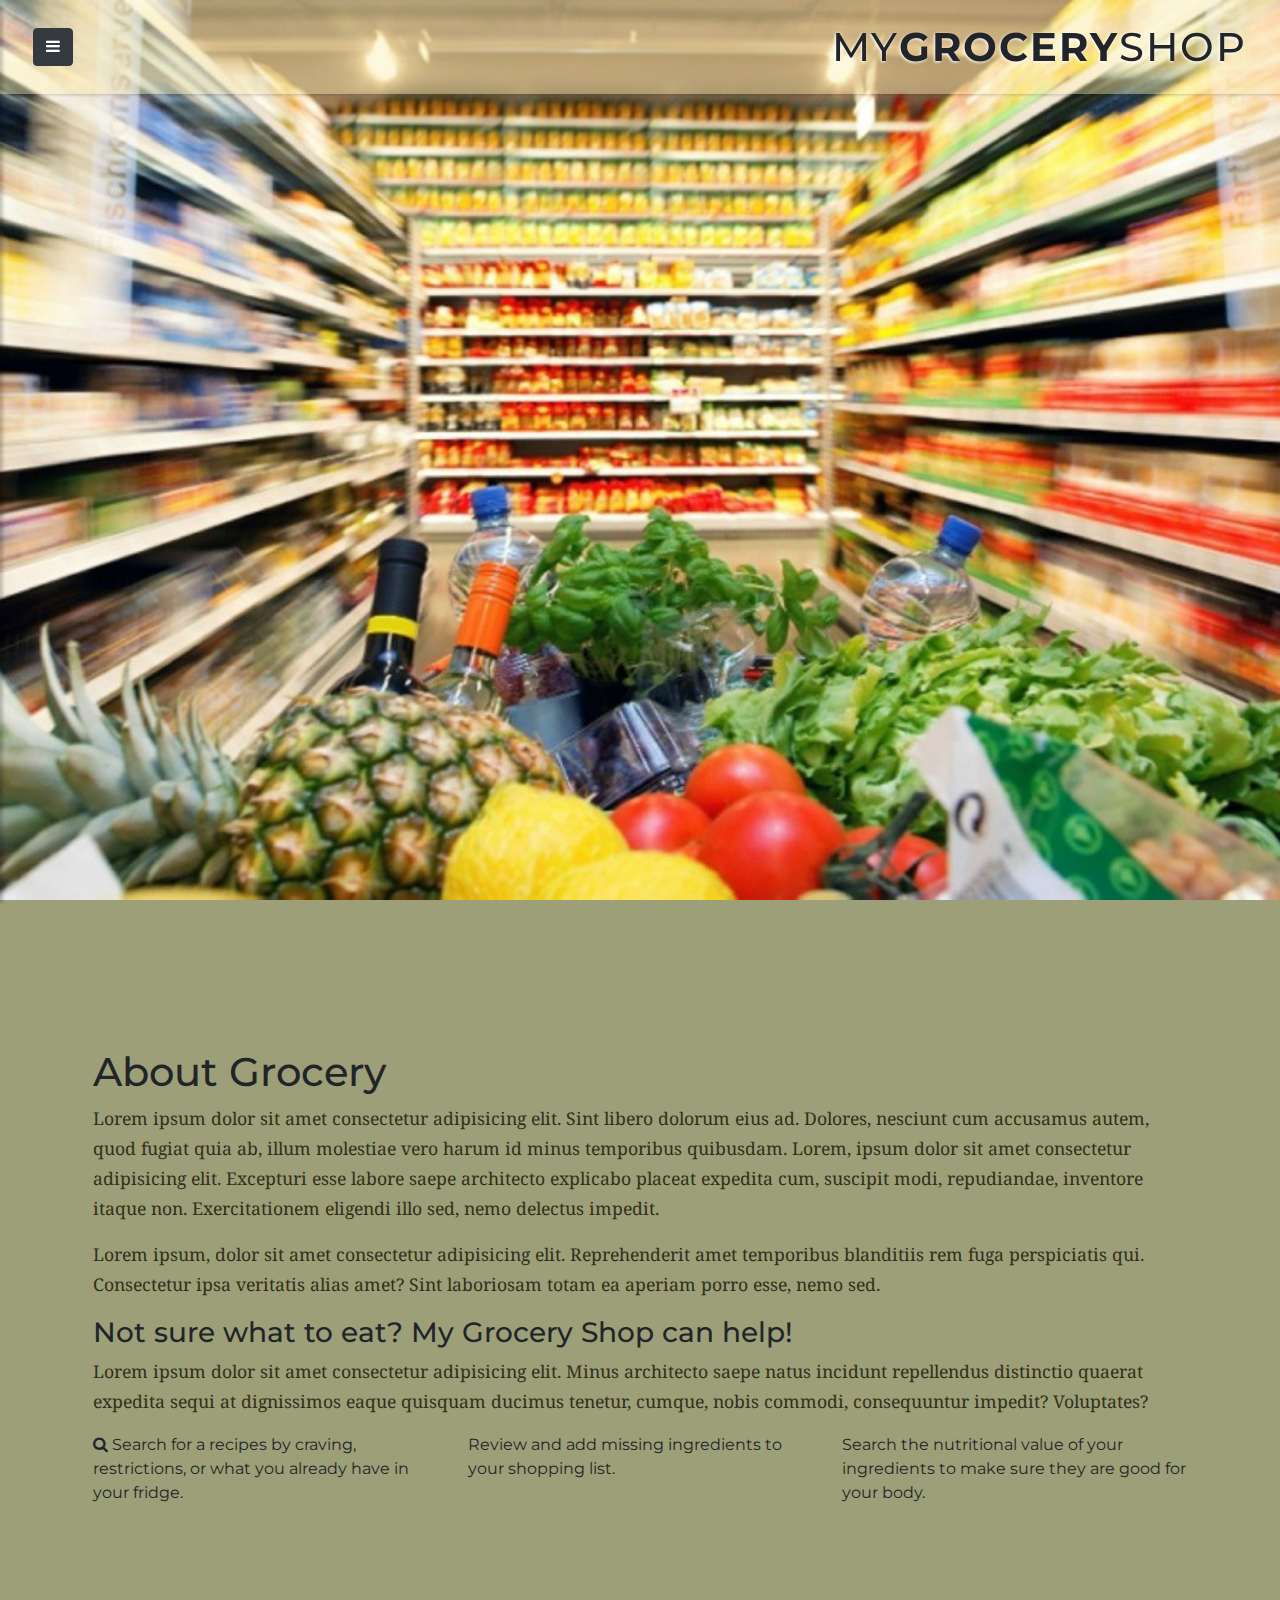
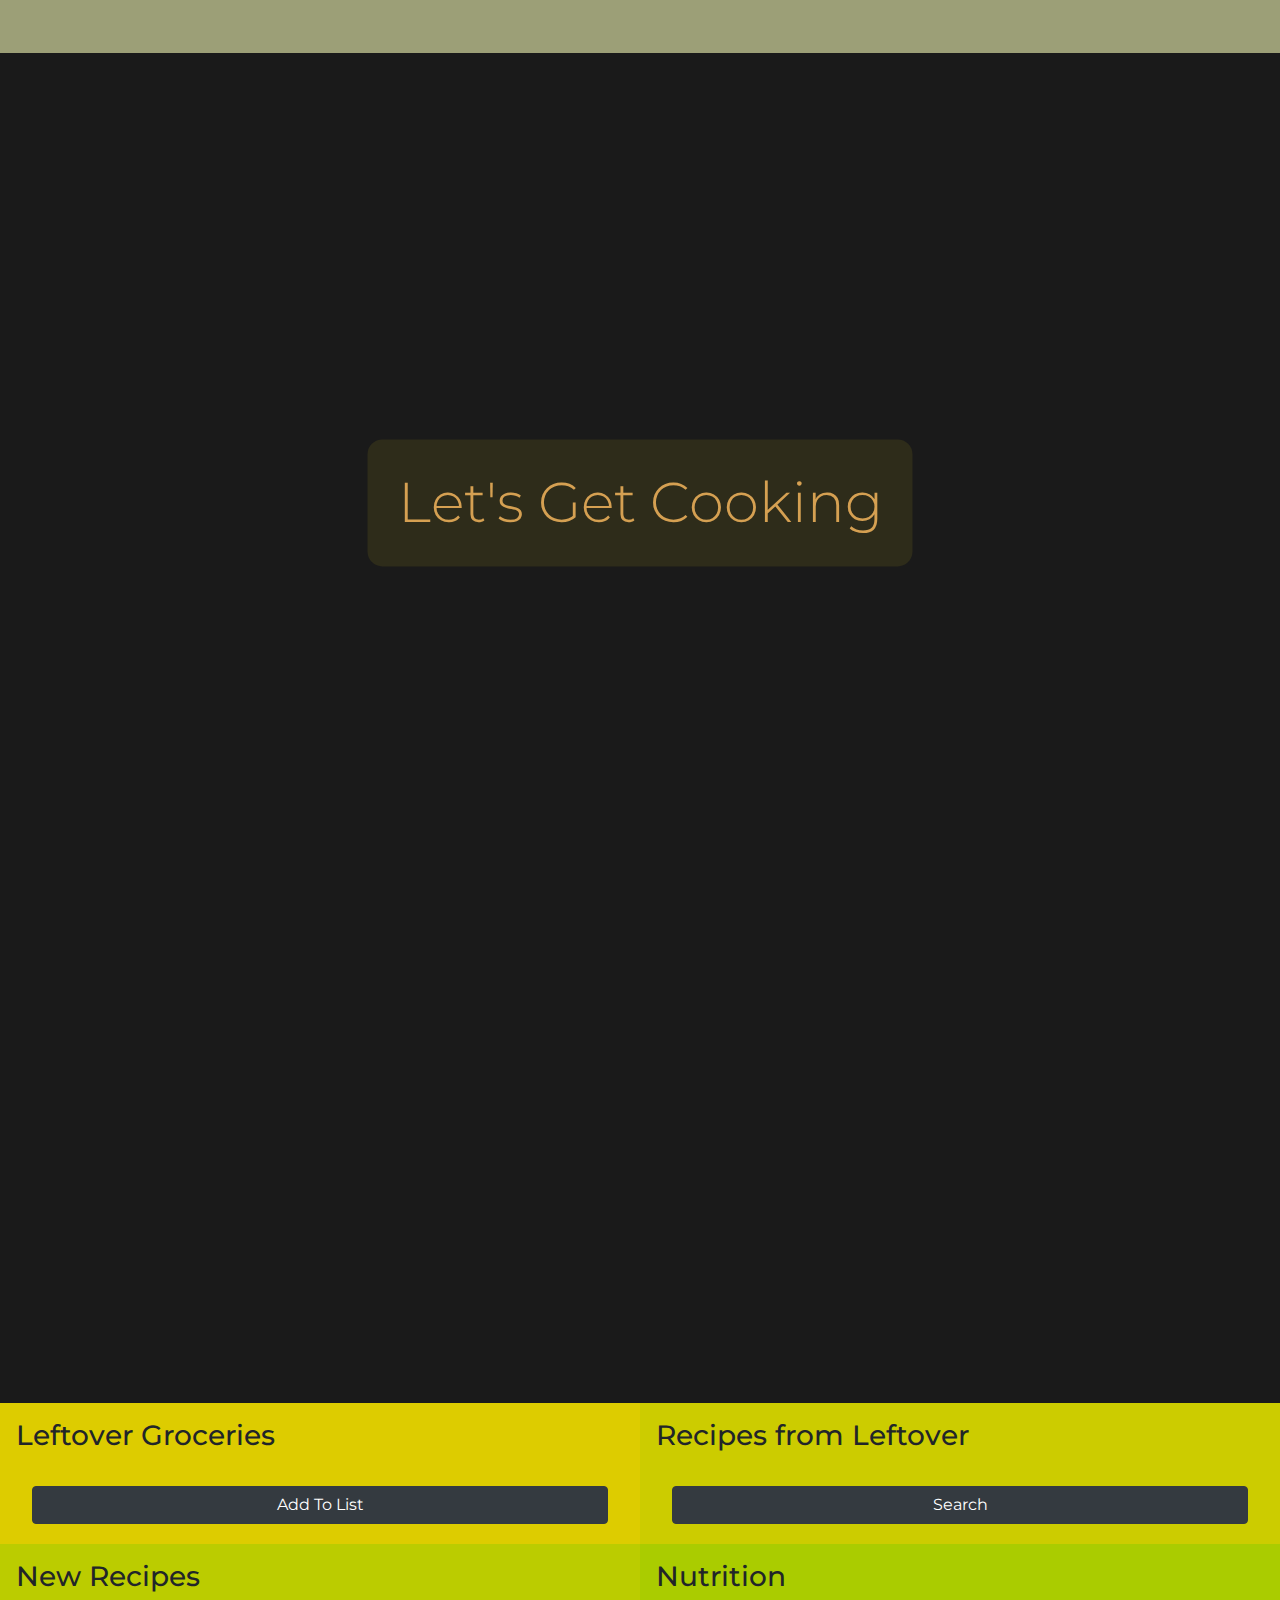
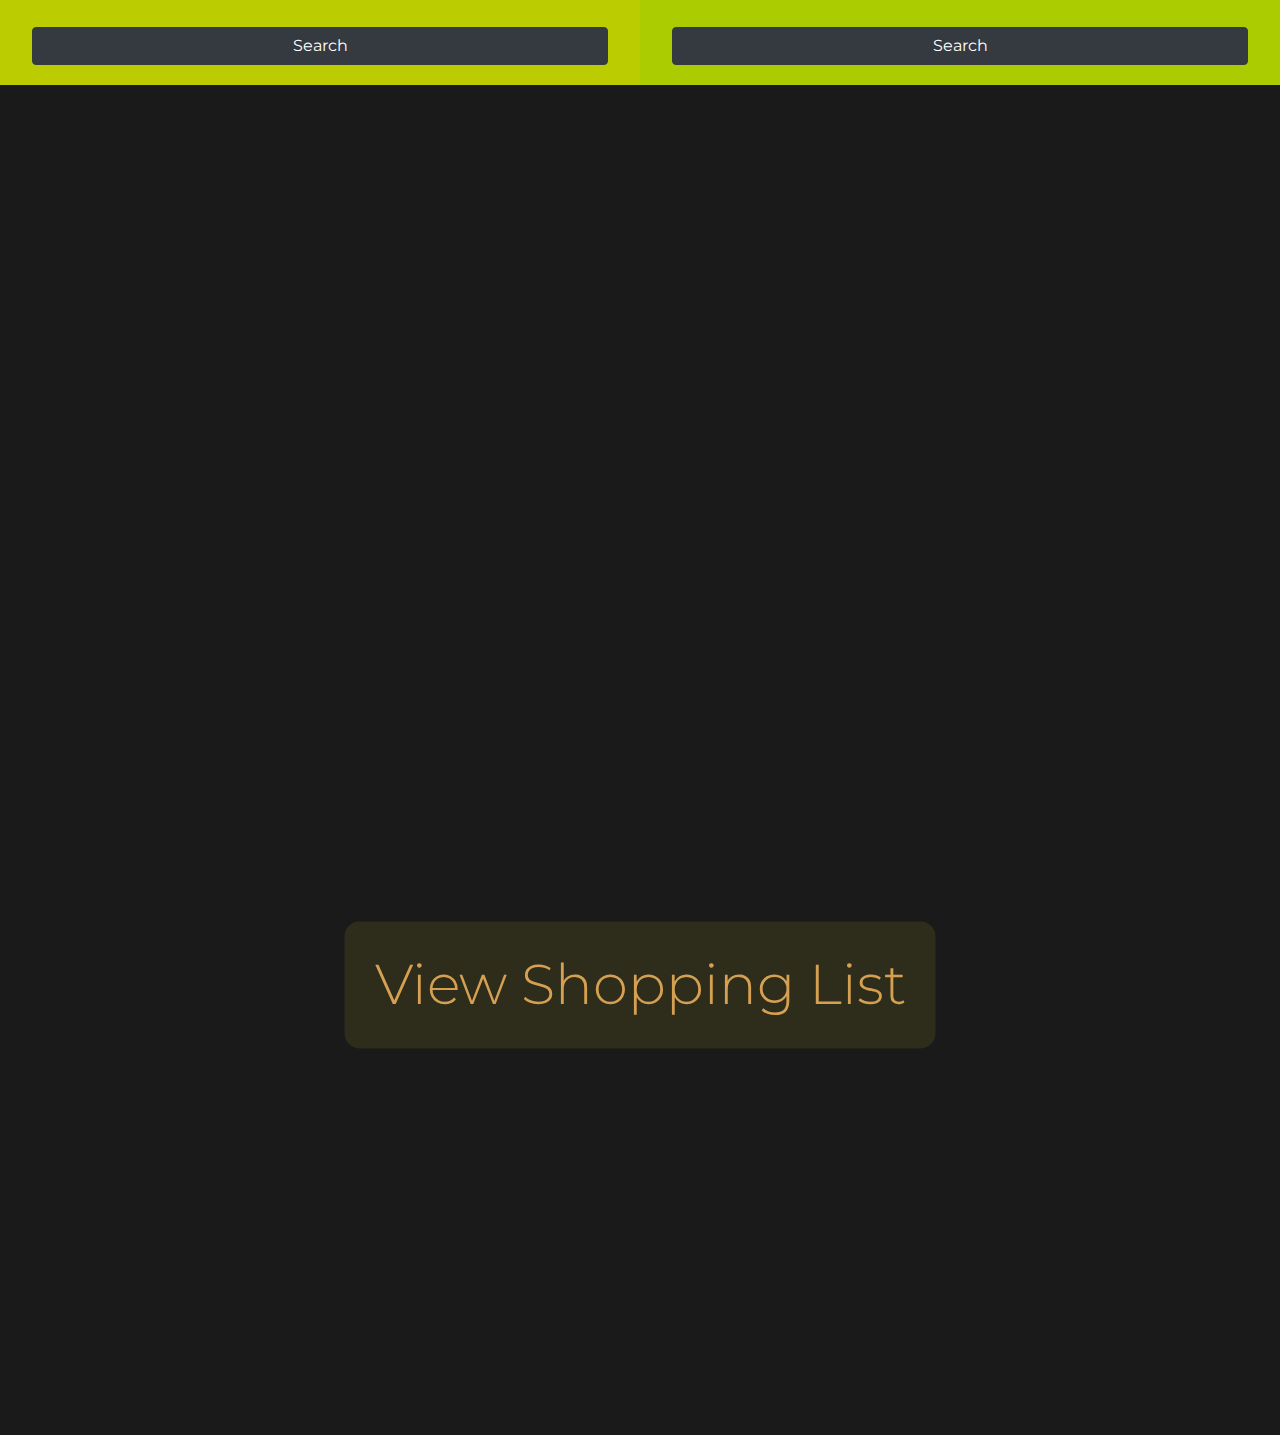
==== new/index.html @ cfe5ffe3 "removed old menu" ====
<!doctype html>
<html lang="en">

<head>
    <title>My Grocery Shop</title>
    <!-- Required meta tags -->
    <meta charset="utf-8">
    <meta name="viewport" content="width=device-width, initial-scale=1, shrink-to-fit=no">

    <!-- Bootstrap CSS -->
    <link rel="stylesheet" href="vendor/bootstrap/css/bootstrap.css">

    <!-- Font Awesome Bootstrap -->
    <link rel="stylesheet" href="vendor/fontAwesome/css/font-awesome.css">

    <!-- Custome CSS -->
    <link rel="stylesheet" href="assets/css/style.css">

</head>

<body>

    <!-- Sidebar Menu -->
    <nav id="sidebar">
        <div class="sidebar-header">
            <a href="index.html">
                <h3 class="text-uppercase" style="line-height: 1em;">
                    &#160;My<br><strong style="font-size: 1.5em; line-height: 1.0625em;">Grocery.</strong><br>&#160;Shop
                </h3>
            </a>
        </div>

        <button type="button" id="sidebarCollapse1" class="btn btn-outline-dark btn-block">
            <i class="fa fa-chevron-circle-left" aria-hidden="true"></i> &#160;CLOSE MENU
        </button>
        <!-- Menu JQuery -->
        <div class="jqMenu px-3"></div>
        <!-- Version -->
        <h6 class="version p-3"></h6>
    </nav>

    <!-- Main Container -->
    <div id="mainContainer">
        <!-- main page with parallax -->
        <div class="jarallax-01">
            <!-- Page Content  -->
            <div id="content">

                <nav id="navbar" class="navbar navbar-expand-lg">
                    <div class="container-fluid">
                        <button type="button" id="sidebarCollapse" class="btn btn-dark ml-2">
                            <i class="fa fa-bars" aria-hidden="true" id="hamburgerBtn"></i>
                        </button>
                        <!-- <button class="btn btn-dark d-inline-block d-lg-none ml-auto" type="button" data-toggle="collapse"
                            data-target="#navbarSupportedContent" aria-controls="navbarSupportedContent"
                            aria-expanded="false" aria-label="Toggle navigation">
                            <i class="fas fa-align-justify"></i>
                        </button> -->
                        <h1 id="headOne" class="pl-3 pt-2 pr-2" style="letter-spacing: 2px;">
                            <a href="index.html"
                                style="text-shadow: -1px 1px 3px white;">MY<strong>GROCERY</strong>SHOP</a>
                        </h1>
                        <!-- <div class="collapse navbar-collapse" id="navbarSupportedContent">
                            <ul class="nav navbar-nav ml-auto">
                                <li class="nav-item pr-2">
                                    <a class="nav-link btn btn-dark" href="#">Sign Up</a>
                                </li>
                                <li class="nav-item">
                                    <a class="nav-link btn btn-dark" href="#">Log In</a>
                                </li>
                            </ul>
                        </div> -->
                    </div>
                </nav>

                <!-- <div class="line"></div> -->

            </div>
        </div>

        <!-- about  -->
        <div class="container-fluid" id='about' style="padding: 100px 60px;">
            <div class="row p-5">
                <div class="jumbotron-fluid">
                    <h1>About Grocery</h1>
                    <p>Lorem ipsum dolor sit amet consectetur adipisicing elit. Sint libero dolorum eius ad. Dolores,
                        nesciunt cum accusamus autem, quod fugiat quia ab, illum molestiae vero harum id minus
                        temporibus
                        quibusdam. Lorem, ipsum dolor sit amet consectetur adipisicing elit. Excepturi esse labore saepe
                        architecto explicabo placeat expedita cum, suscipit modi, repudiandae, inventore itaque non.
                        Exercitationem eligendi illo sed, nemo delectus impedit.</p>
                    <p>Lorem ipsum, dolor sit amet consectetur adipisicing elit. Reprehenderit amet temporibus
                        blanditiis
                        rem fuga perspiciatis qui. Consectetur ipsa veritatis alias amet? Sint laboriosam totam ea
                        aperiam
                        porro esse, nemo sed.</p>
                    <h3>Not sure what to eat? My Grocery Shop can help!</h3>
                    <p>Lorem ipsum dolor sit amet consectetur adipisicing elit. Minus architecto saepe natus incidunt
                        repellendus distinctio quaerat expedita sequi at dignissimos eaque quisquam ducimus tenetur,
                        cumque,
                        nobis commodi, consequuntur impedit? Voluptates?</p>
                    <div class="row">
                        <div class="col-md-4"><i class="fa fa-search" aria-hidden="true"></i> Search for a recipes by
                            craving, restrictions, or what you already have in your fridge.</div>
                        <div class="col-md-4">Review and add missing ingredients to your shopping list.</div>
                        <div class="col-md-4">Search the nutritional value of your ingredients to make sure they are
                            good
                            for your body.</div>
                    </div>
                </div>
            </div>
        </div>

        <!-- Let's Get Cooking with parallax -->
        <div class="container-fluid jarallax-02">
            <div class="display-4 centerMiddle">Let's Get Cooking</div>
        </div>

        <!-- 4 columns with add, view, search and find -->
        <div class="container-fluid jarallax-04" id="recipeSearch">
            <div class="r1 row"></div>
        </div>

        <!-- view shopping list with parallax  -->
        <div class="container-fluid jarallax-03">
            <div class="display-4 centerMiddle">View Shopping List</div>
        </div>
    </div>

    <!-- modals  -->
    <!-- add-to-list-01  -->
    <div class="modal fade add-to-list-01" tabindex="-1" role="dialog" aria-hidden="true">
        <div class="modal-dialog modal-lg">
            <h5 class="display-4">Add To List</h5>
            <div class="modal-content p-4">
                ...
            </div>
        </div>
    </div>
    <!-- view-list-02  -->
    <div class="modal fade view-list-02" tabindex="-1" role="dialog" aria-hidden="true">
        <div class="modal-dialog modal-lg">
            <h5 class="display-4">Your Grocery Leftover</h5>
            <div class="modal-content p-4">
                ...
            </div>
        </div>
    </div>
    <!-- lefover-recipe-03  -->
    <div class="modal fade lefover-recipe-03" tabindex="-1" role="dialog" aria-hidden="true">
        <div class="modal-dialog modal-lg">
            <h5 class="display-4">Find Recipes from Leftover</h5>
            <div class="modal-content p-4">
                ...
            </div>
        </div>
    </div>
    <!-- new-recipe-04  -->
    <div class="modal fade new-recipe-04" tabindex="-1" role="dialog" aria-hidden="true">
        <div class="modal-dialog modal-lg">
            <!-- title  -->
            <h5 class="display-4">Find New Recipes</h5>
            <!-- content -->
            <div class="modal-content p-4">
                <div>
                    <br><span class="h5">To find the best result, please fill all inputs.</span>
                    <button type="button" class="close" data-dismiss="modal" aria-label="Close">
                        <span aria-hidden="true">&times;</span>
                    </button>
                </div>
                <div class="line"></div>
                <!-- form starts -->
                <form class="form-group">
                    <!-- MealType -->
                    <!-- <label for="Meal" class="h6title">Meal Type</label>
                    <div class="mealType row"></div>
                    <div class="line"></div> -->
                    <!-- 1 -->
                    <!-- Anything you have in mind to choose -->
                    <label for="choice" class="h6title">Anything You Have In Your Mind To Cook</label>
                    <input type="text" class="form-control" id="userIngredients" aria-describedby="areaHelp"
                        placeholder="For example tomato, cheese" style="background-color: #eeeeee;">
                    <small id="areaHelp" class="form-text text-muted">A comma-separated list of ingredients that
                        should/must be used in the recipes.</small>
                    <div class="line"></div>
                    <!-- 2 -->
                    <!-- DishType -->
                    <label for="Dish" class="h6title">Dish Type</label>
                    <div class="dishType"></div>
                    <div class="line"></div>
                    <!-- 3 -->
                    <!-- CuisionType -->
                    <label for="Cuision" class="h6title">Cuision Type</label>
                    <div class="cuisionType"></div>
                    <div class="line"></div>
                    <!-- 4 -->
                    <!-- Healthy Diet Options  -->
                    <label for="Diet" class="h6title">Healthy Diet Options</label>
                    <div class="dietType"></div>
                    <div class="line"></div>
                    <!-- 5 -->
                    <!-- Intolerances  -->
                    <label for="Health" class="h6title">Ingredient that the recipes must not contain</label>
                    <div class="specialRequest row"></div>
                    <!-- 6 -->
                    <label for="choiceNot"><strong>Any intolerance items that the recipes must not
                            contain</strong></label>
                    <input type="text" class="form-control" id="userExcludeIng" aria-describedby="areaHelp"
                        placeholder="For example Beef, Pork" style="background-color: #eeeeee;">
                    <small id="areaHelp" class="form-text text-muted"> A comma-separated list of ingredients or
                        ingredient types that the recipes must not contain.</small>
                    <div class="line"></div>
                    <!-- 7 -->
                    <!-- Time Range -->
                    <label for="rangeTime" class="h6title">Time to prepare and cook the recipe</label>
                    <input type="range" name="timeRange" id="timeRange" min="5" max="360" value="240" step="5"
                        class="slider">
                    <small class="form-text text-muted">You have selected <strong>no more than <span id="rangeDemo"
                                value="240">240</span> minutes</strong> to prepare and cook the recipe.</small>
                    <div class="line"></div>
                    <!-- Search Button -->
                    We love to find a test for your mood! &#160;&#160;
                    <button type="submit" class="btn btn-dark btn-block mt-2" id="newRecipeSearchBtn"
                        data-dismiss="modal">Search</button>
                </form>
            </div>
        </div>
    </div>
    <!-- nutrition-05  -->
    <div class="modal fade nutrition-05" tabindex="-1" role="dialog" aria-hidden="true">
        <div class="modal-dialog modal-lg">
            <h5 class="display-4">Nutition Check</h5>
            <div class="modal-content p-4">
                ...
            </div>
        </div>
    </div>

    <!-- Optional JavaScript -->
    <!-- jQuery first, then Popper.js, then Bootstrap JS -->
    <script src="vendor/jquery/jquery.js"></script>
    <script src="vendor/popper/js/popper.js"></script>
    <script src="vendor/bootstrap/js/bootstrap.js"></script>

    <!-- Custome JS -->
    <script src="assets/js/menu.js"></script>
    <script src="assets/js/form.js"></script>
    <script src="assets/js/style.js"></script>

    <!-- developer Script -->
    <script type="text/javascript">
        $(document).ready(function () {
            $('.version').text('3V' + '190442071411').addClass('text-muted font-weight-lighter text-monospace');
        });
    </script>
</body>

</html>
---- new/assets/css/style.css ----
/*
    DEMO STYLE
*/

/* @import "https://fonts.googleapis.com/css?family=Poppins:300,400,500,600,700"; */
@import url('https://fonts.googleapis.com/css?family=Montserrat:100,200i,400,600,900&display=swap');
@import url('https://fonts.googleapis.com/css?family=Noto+Serif:400,400i,700,700i&display=swap');

:root {
    /* Color */
    --primary-color: black;
    --secondary-color: #FDEDB1;
    --black: #1a1a1a;
    /* Fonts */
    --primary-font: 'Noto Serif', serif;
    --secondary-font: 'Montserrat', sans-serif;
}

body {
    font-family: var(--secondary-font);
    background: var(--black);
}

.jarallax-01 {
    background-image: url('../images/bgFull.jpeg');
    height: 100vh;
    background-attachment: fixed;
    background-position: center;
    background-repeat: no-repeat;
    background-size: cover;
}

.jarallax-02 {
    background-image: url('../images/winter-vegetarian-or-vegan-food-cooking-PCHAFK8.jpg');
    height: 100vh;
    background-attachment: fixed;
    background-position: center;
    background-repeat: no-repeat;
    background-size: cover;
}

.jarallax-03 {
    background-image: url('../images/close-up-of-fresh-eco-vegetables-in-coton-bags-on-KQ5824M.jpg');
    height: 100vh;
    background-attachment: fixed;
    background-position: center;
    background-repeat: no-repeat;
    background-size: cover;
}

.jarallax-04 {
    background-image: url('../images/thanksgiving-celebration-traditional-dinner-table-PZUQLYF.jpg');
    /* height: 400px; */
    padding-top: 50vh;
    padding-bottom: 50vh;
    background-attachment: fixed;
    background-position: center;
    background-repeat: no-repeat;
    background-size: cover;
}

p {
    font-family: var(--primary-font);
    font-size: 1.1em;
    font-weight: 400;
    line-height: 1.7em;
    color: #312F1A;
}

a,
a:hover,
a:focus {
    color: inherit;
    text-decoration: none;
    transition: all 0.3s;
}

#navbar {
    padding: 15px 10px;
    background: #FDEDB166;
    background-repeat: repeat;
    border: none;
    border-radius: 0;
    margin-bottom: 40px;
    box-shadow: 1px 1px 3px rgba(0, 0, 0, 0.2);
    position: fixed;
    width: 100vw;
    z-index: 998;
}

.background-image-1 {
    background-image: url('../images/food.png');
    background-repeat: repeat;
}

.navbar-btn {
    box-shadow: none;
    outline: none !important;
    border: none;
}

.line {
    width: 100%;
    height: 1px;
    border-bottom: 1px dashed #BC5A33;
    margin: 20px 0;
}

/* ---------------------------------------------------
    SIDEBAR STYLE
----------------------------------------------------- */

/* .wrapper {
    display: inline-flex;
    width: 100vw;
    align-items: stretch;
} */

#sidebar {
    width: 300px;
    position: fixed;
    top: 0;
    left: -300px;
    height: 100vh;
    z-index: 999;
    background: #BDC18E;
    color: #312F1A;
    transition: all 0.3s;
    overflow: auto;
    /* overflow-y: scroll; */
    box-shadow: 3px 3px 3px rgba(0, 0, 0, 0.2);
}

#sidebar.active {
    left: 0;
}

#headOne {
    display: block;
    visibility: visible;
}

#headOne.activeOne {
    display: block;
    visibility: hidden;
}

#sidebar .sidebar-header {
    padding: 20px;
    background: #928246;
}

#sidebar ul.components {
    padding-bottom: 20px;
    border-bottom: 1px solid #928246;
}

#sidebar ul p {
    color: #fff;
    padding: 10px;
    margin: 10px 0;
}

#sidebar ul li a {
    padding: 10px;
    font-size: 1.1em;
    display: block;
}

#sidebar ul li a:hover {
    color: #BC5A33;
    background: #D7D01D;
    box-shadow: .25rem .25rem .5rem .05rem #312F1A66;
    font-size: 1.25em;
    -webkit-transition: font-size 1000ms linear;
    -moz-transition: font-size 1000ms linear;
    -o-transition: font-size 1000ms linear;
    -ms-transition: font-size 1000ms linear;
    transition: font-size 1000ms linear;
    -webkit-transition: background-color 500ms ease-out;
    -moz-transition: background-color 500ms ease-out;
    -o-transition: background-color 500ms ease-out;
    -ms-transition: background-color 500ms ease-out;
    transition: background-color 500ms ease-out;
    -webkit-transition: box-shadow 250ms ease-out;
    -moz-transition: box-shadow 250ms ease-out;
    -o-transition: box-shadow 250ms ease-out;
    -ms-transition: box-shadow 250ms ease-out;
    transition: box-shadow 250ms ease-out;
}

#sidebar ul li.active>a,
a[aria-expanded="true"] {
    color: #FDEDB1;
    background: #928246;
}

a[data-toggle="collapse"] {
    position: relative;
}

.dropdown-toggle::after {
    display: block;
    position: absolute;
    top: 50%;
    right: 20px;
    transform: translateY(-50%);
}

ul ul a {
    font-size: 0.9em !important;
    padding-left: 30px !important;
    background: #928246;
}

ul.CTAs {
    padding: 20px;
}

ul.CTAs a {
    text-align: center;
    font-size: 0.9em !important;
    display: block;
    border-radius: 5px;
    margin-bottom: 5px;
}

a.download {
    background: #fff;
    color: #312F1A;
}

a.article,
a.article:hover {
    background: #312F1A !important;
    color: #fff !important;
}

.boxMenuAF {
    background: #D7D01D;
    color: #312F1A;
    width: 25px;
    height: 25px;
    text-align: center;
    box-sizing: border-box;
    display: inline-block;
    margin-right: 10px;
}

/* ---------------------------------------------------
    CONTENT STYLE
----------------------------------------------------- */

#content {
    width: 100%;
    min-height: 100vh;
    transition: all 0.3s;
}

/* ---------------------------------------------------
    MEDIAQUERIES
----------------------------------------------------- */

@media (max-width: 768px) {
    #sidebar {
        left: -300px;
    }

    #sidebar.active {
        left: 0;
    }

    #sidebarCollapse span {
        display: none;
    }
}

#sidebarCollapse1 {
    border: none;
    border-radius: 0;
    text-align: left;
}

.centerMiddle {
    position: relative;
    float: left;
    top: 50%;
    left: 50%;
    transform: translate(-50%, -50%);
}

.display-4 {
    background: #312F1AE0;
    color: #D5A052;
    padding: 30px;
    border-radius: 15px;
}

.h6title {
    background: #BDC18E;
    color: #312F1A;
    padding: 10px 20px;
    margin-bottom: 10px;
    width: 100%;
    letter-spacing: 1px;
}

.btnFooter {
    position: absolute;
    bottom: 20px;
    width: 90%;
    left: 5%;
    right: 5%;
}


.slider {
    -webkit-appearance: none;
    width: 100%;
    height: 25px;
    background: #BDC18E;
    outline: none;
    opacity: 0.7;
    -webkit-transition: .2s;
    transition: opacity .2s;
}

.slider:hover {
    opacity: 1;
}

.slider::-webkit-slider-thumb {
    -webkit-appearance: none;
    appearance: none;
    width: 45px;
    height: 25px;
    background: #312F1A;
    cursor: pointer;
}

.slider::-moz-range-thumb {
    width: 45px;
    height: 25px;
    background: #312F1A;
    cursor: pointer;
}

body {
    background-image: url('../images/2.jpg');
    height: 100vh;
    background-attachment: fixed;
    background-position: center;
    background-repeat: no-repeat;
    background-size: cover;
}

#about {
    background-color: #BDC18Ecc;
}
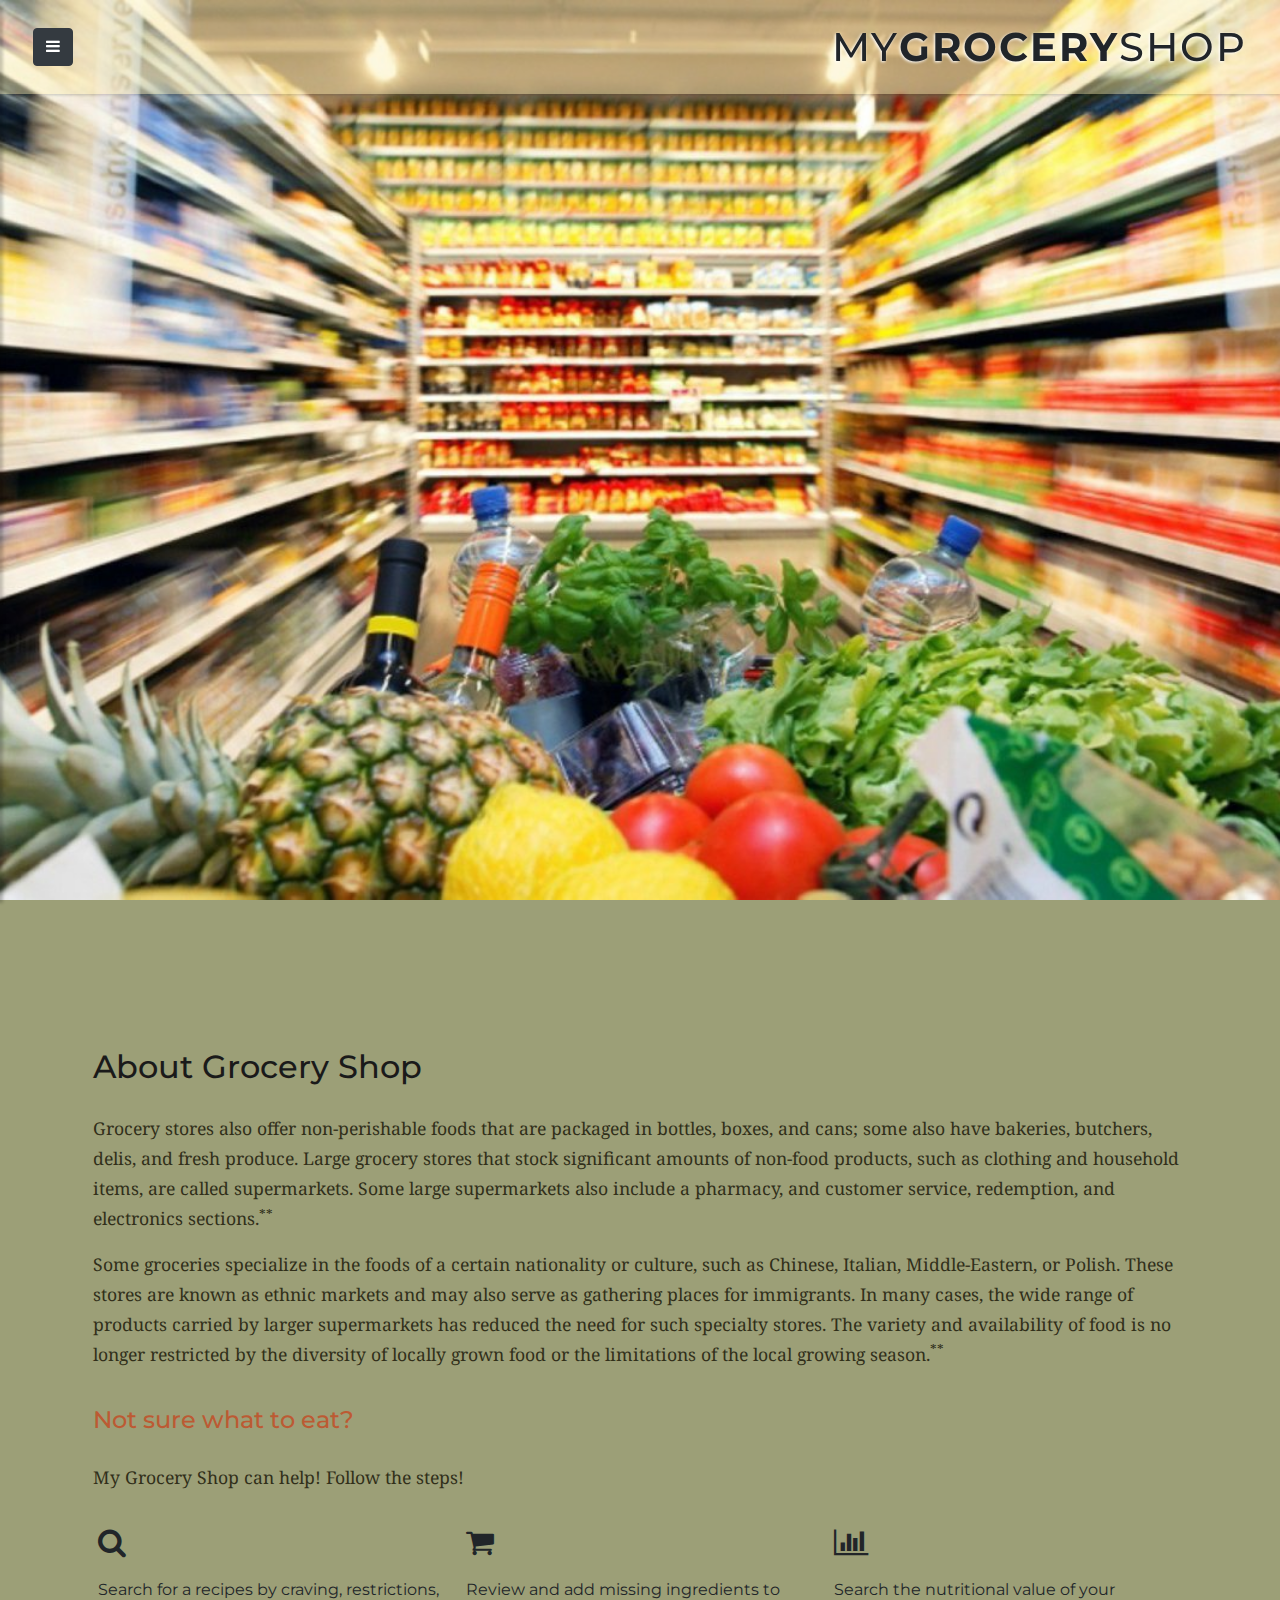
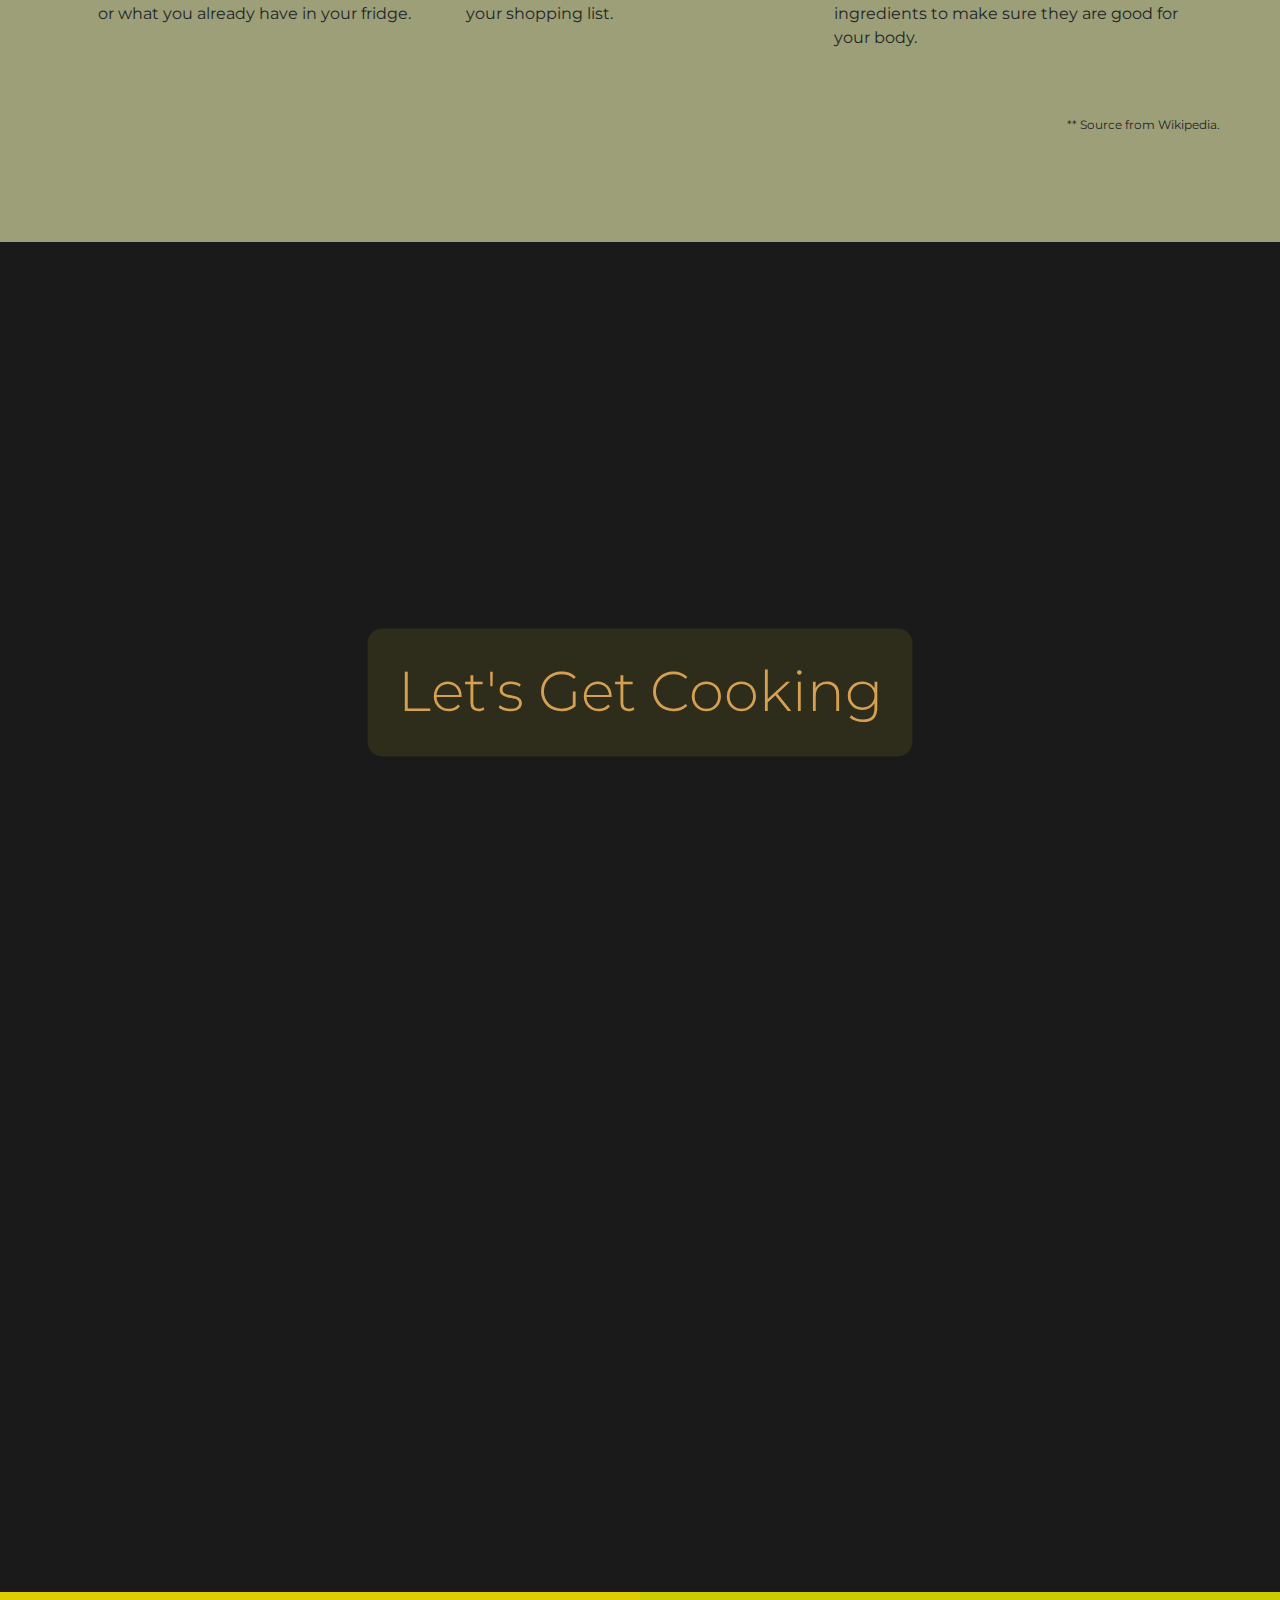
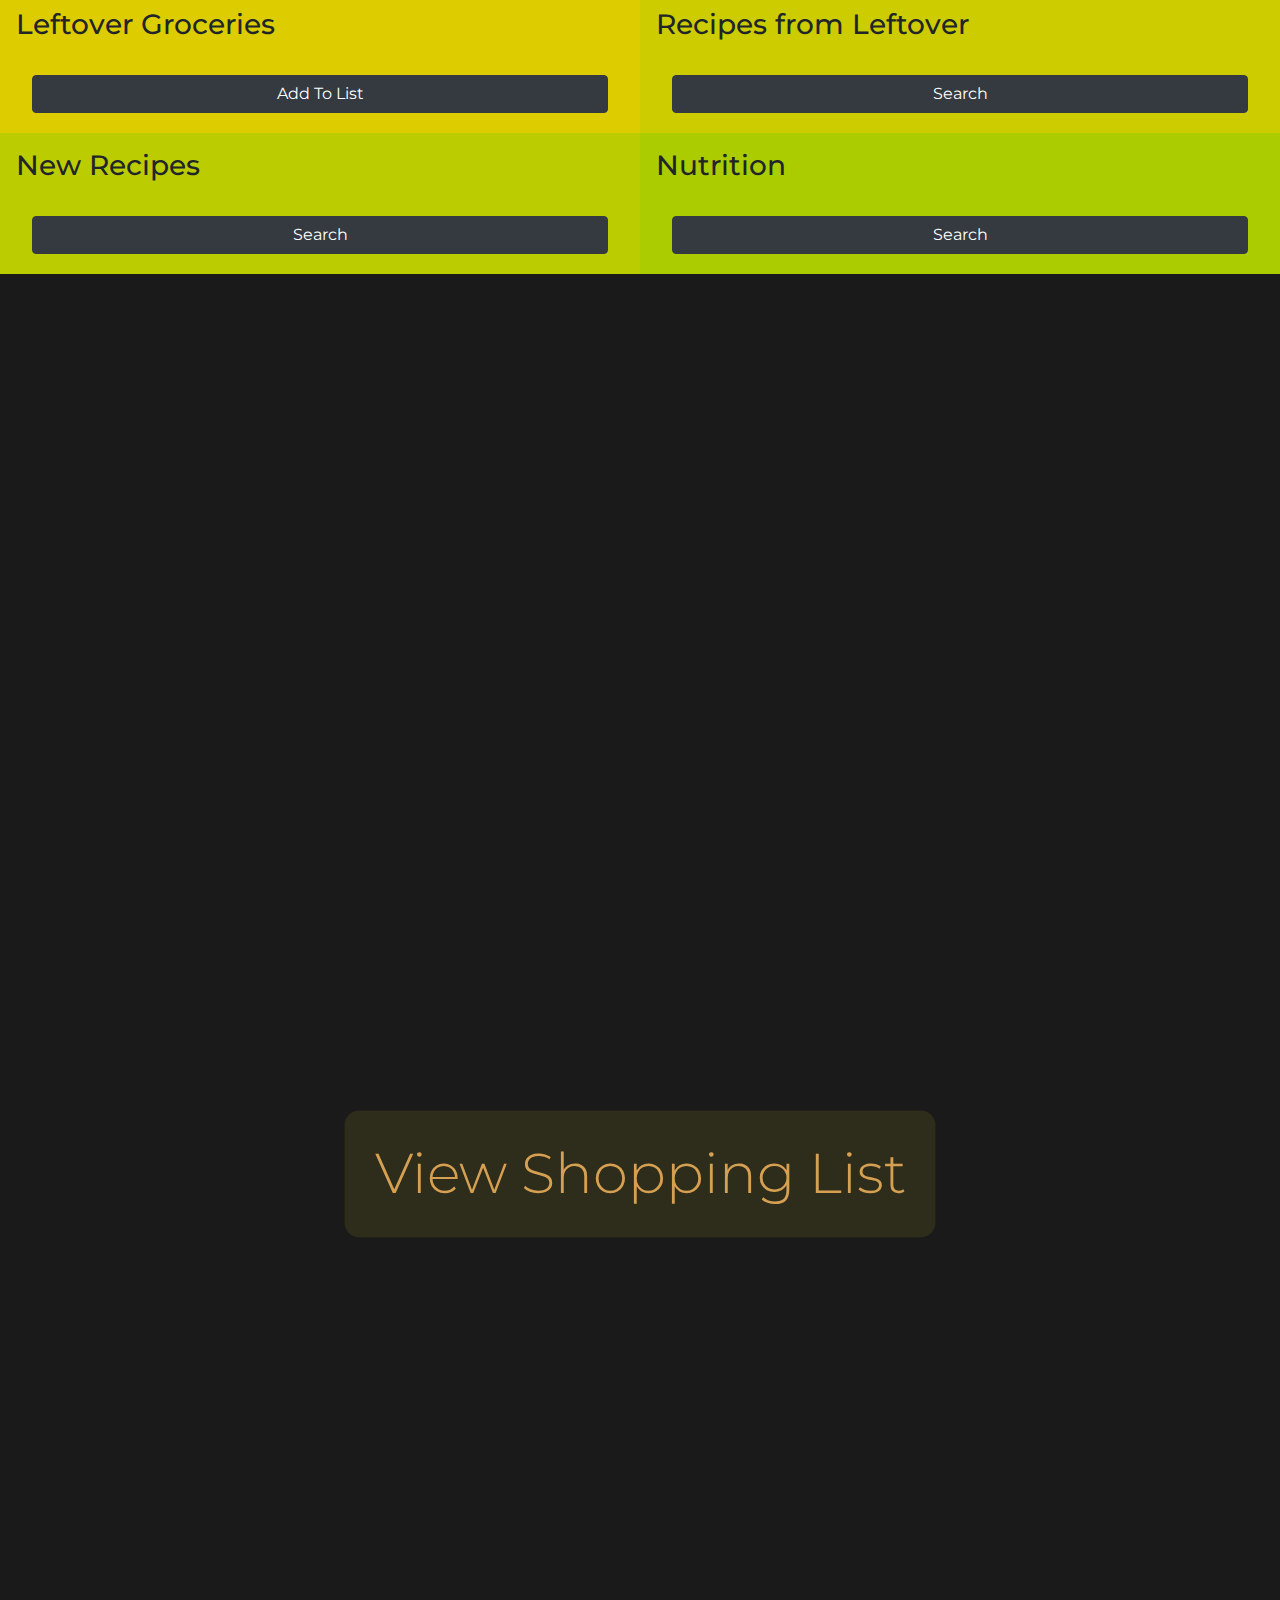
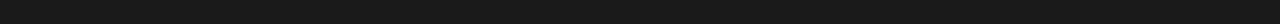
==== commit 67ce6a14: "add css" ====
--- a/new/index.html
+++ b/new/index.html
@@ -7,6 +7,9 @@
     <meta charset="utf-8">
     <meta name="viewport" content="width=device-width, initial-scale=1, shrink-to-fit=no">
 
+    <!-- Reset CSS -->
+    <link rel="stylesheet" href="assets/css/reset.css">
+
     <!-- Bootstrap CSS -->
     <link rel="stylesheet" href="vendor/bootstrap/css/bootstrap.css">
 
@@ -15,6 +18,7 @@
 
     <!-- Custome CSS -->
     <link rel="stylesheet" href="assets/css/style.css">
+    <link rel="stylesheet" href="assets/css/responsive.css">
 
 </head>
 
@@ -22,6 +26,7 @@
 
     <!-- Sidebar Menu -->
     <nav id="sidebar">
+        <!-- Logo Text -->
         <div class="sidebar-header">
             <a href="index.html">
                 <h3 class="text-uppercase" style="line-height: 1em;">
@@ -30,11 +35,14 @@
             </a>
         </div>
 
+        <!-- Close Menu -->
         <button type="button" id="sidebarCollapse1" class="btn btn-outline-dark btn-block">
             <i class="fa fa-chevron-circle-left" aria-hidden="true"></i> &#160;CLOSE MENU
         </button>
+
         <!-- Menu JQuery -->
-        <div class="jqMenu px-3"></div>
+        <div id="jqMenu" class="jqMenu px-3"></div>
+
         <!-- Version -->
         <h6 class="version p-3"></h6>
     </nav>
@@ -45,36 +53,20 @@
         <div class="jarallax-01">
             <!-- Page Content  -->
             <div id="content">
-
+                <!-- Top navbar -->
                 <nav id="navbar" class="navbar navbar-expand-lg">
                     <div class="container-fluid">
                         <button type="button" id="sidebarCollapse" class="btn btn-dark ml-2">
                             <i class="fa fa-bars" aria-hidden="true" id="hamburgerBtn"></i>
                         </button>
-                        <!-- <button class="btn btn-dark d-inline-block d-lg-none ml-auto" type="button" data-toggle="collapse"
-                            data-target="#navbarSupportedContent" aria-controls="navbarSupportedContent"
-                            aria-expanded="false" aria-label="Toggle navigation">
-                            <i class="fas fa-align-justify"></i>
-                        </button> -->
+                        <!-- heading H1 -->
                         <h1 id="headOne" class="pl-3 pt-2 pr-2" style="letter-spacing: 2px;">
-                            <a href="index.html"
-                                style="text-shadow: -1px 1px 3px white;">MY<strong>GROCERY</strong>SHOP</a>
+                            <a href="index.html" style="text-shadow: -1px 1px 3px white;">
+                                MY<strong>GROCERY</strong>SHOP
+                            </a>
                         </h1>
-                        <!-- <div class="collapse navbar-collapse" id="navbarSupportedContent">
-                            <ul class="nav navbar-nav ml-auto">
-                                <li class="nav-item pr-2">
-                                    <a class="nav-link btn btn-dark" href="#">Sign Up</a>
-                                </li>
-                                <li class="nav-item">
-                                    <a class="nav-link btn btn-dark" href="#">Log In</a>
-                                </li>
-                            </ul>
-                        </div> -->
                     </div>
                 </nav>
-
-                <!-- <div class="line"></div> -->
-
             </div>
         </div>
 
@@ -82,33 +74,29 @@
         <div class="container-fluid" id='about' style="padding: 100px 60px;">
             <div class="row p-5">
                 <div class="jumbotron-fluid">
-                    <h1>About Grocery</h1>
-                    <p>Lorem ipsum dolor sit amet consectetur adipisicing elit. Sint libero dolorum eius ad. Dolores,
-                        nesciunt cum accusamus autem, quod fugiat quia ab, illum molestiae vero harum id minus
-                        temporibus
-                        quibusdam. Lorem, ipsum dolor sit amet consectetur adipisicing elit. Excepturi esse labore saepe
-                        architecto explicabo placeat expedita cum, suscipit modi, repudiandae, inventore itaque non.
-                        Exercitationem eligendi illo sed, nemo delectus impedit.</p>
-                    <p>Lorem ipsum, dolor sit amet consectetur adipisicing elit. Reprehenderit amet temporibus
-                        blanditiis
-                        rem fuga perspiciatis qui. Consectetur ipsa veritatis alias amet? Sint laboriosam totam ea
-                        aperiam
-                        porro esse, nemo sed.</p>
-                    <h3>Not sure what to eat? My Grocery Shop can help!</h3>
-                    <p>Lorem ipsum dolor sit amet consectetur adipisicing elit. Minus architecto saepe natus incidunt
-                        repellendus distinctio quaerat expedita sequi at dignissimos eaque quisquam ducimus tenetur,
-                        cumque,
-                        nobis commodi, consequuntur impedit? Voluptates?</p>
-                    <div class="row">
-                        <div class="col-md-4"><i class="fa fa-search" aria-hidden="true"></i> Search for a recipes by
-                            craving, restrictions, or what you already have in your fridge.</div>
-                        <div class="col-md-4">Review and add missing ingredients to your shopping list.</div>
-                        <div class="col-md-4">Search the nutritional value of your ingredients to make sure they are
-                            good
-                            for your body.</div>
+                    <h2>About Grocery Shop</h2>
+                    <p>Grocery stores also offer non-perishable foods that are packaged in bottles, boxes, and cans; some also have bakeries, butchers, delis, and fresh produce. Large grocery stores that stock significant amounts of non-food products, such as clothing and household items, are called supermarkets. Some large supermarkets also include a pharmacy, and customer service, redemption, and electronics sections.<sup>**</sup></p>
+                    <p>Some groceries specialize in the foods of a certain nationality or culture, such as Chinese, Italian, Middle-Eastern, or Polish. These stores are known as ethnic markets and may also serve as gathering places for immigrants. In many cases, the wide range of products carried by larger supermarkets has reduced the need for such specialty stores. The variety and availability of food is no longer restricted by the diversity of locally grown food or the limitations of the local growing season.<sup>**</sup></p>
+                    <h4>Not sure what to eat?</h4>
+                    <p>My Grocery Shop can help! Follow the steps!</p>
+                    <div class="row" id="howItWorks">
+                        <div class="aboutIcon">
+                            <i class="fa fa-search" aria-hidden="true"></i>
+                        </div>
+                        <div>Search for a recipes by craving, restrictions, or what you already have in your fridge.</div>
+                        <div class="aboutIcon">
+                            <i class="fa fa-shopping-cart" area-hidden="true"></i>
+                        </div>
+                        <div>Review and add missing ingredients to your shopping list.</div>
+                        <div class="aboutIcon">
+                            <i class="fa fa-bar-chart" area-hidden="true"></i>
+                        </div>
+                        <div>Search the nutritional value of your ingredients to make sure they are good for your body.</div>
                     </div>
                 </div>
             </div>
+            <div id="supInfo" style="text-align: right;"><sup>** Source from Wikipedia.</sup> </div>
+            
         </div>
 
         <!-- Let's Get Cooking with parallax -->
--- a/new/assets/css/style.css
+++ b/new/assets/css/style.css
@@ -10,6 +10,8 @@
     /* Color */
     --primary-color: black;
     --secondary-color: #FDEDB1;
+    --orange: #BC5A33;
+    --yellow: #D7D01D;
     --black: #1a1a1a;
     /* Fonts */
     --primary-font: 'Noto Serif', serif;
@@ -20,6 +22,10 @@
     font-family: var(--secondary-font);
     background: var(--black);
 }
+
+/* 
+    Parallax
+*/
 
 .jarallax-01 {
     background-image: url('../images/bgFull.jpeg');
@@ -59,6 +65,10 @@
     background-size: cover;
 }
 
+/* 
+    Type
+*/
+
 p {
     font-family: var(--primary-font);
     font-size: 1.1em;
@@ -66,6 +76,10 @@
     line-height: 1.7em;
     color: #312F1A;
 }
+
+/* 
+    Links
+*/
 
 a,
 a:hover,
@@ -74,6 +88,10 @@
     text-decoration: none;
     transition: all 0.3s;
 }
+
+/* ---------------------------------------------------
+    NAVBAR STYLE
+----------------------------------------------------- */
 
 #navbar {
     padding: 15px 10px;
@@ -257,24 +275,6 @@
     transition: all 0.3s;
 }
 
-/* ---------------------------------------------------
-    MEDIAQUERIES
------------------------------------------------------ */
-
-@media (max-width: 768px) {
-    #sidebar {
-        left: -300px;
-    }
-
-    #sidebar.active {
-        left: 0;
-    }
-
-    #sidebarCollapse span {
-        display: none;
-    }
-}
-
 #sidebarCollapse1 {
     border: none;
     border-radius: 0;
@@ -345,6 +345,10 @@
     cursor: pointer;
 }
 
+/* ---------------------------------------------------
+    HERO IMAGE
+----------------------------------------------------- */
+
 body {
     background-image: url('../images/2.jpg');
     height: 100vh;
@@ -354,6 +358,33 @@
     background-size: cover;
 }
 
+/* ---------------------------------------------------
+    ABOUT
+----------------------------------------------------- */
+
 #about {
     background-color: #BDC18Ecc;
+}
+
+#about h2 {
+    padding-bottom: 20px;
+    color: var(--black);
+}
+
+#about h4 {
+    padding: 20px 0px;
+    color: var(--orange);
+}
+
+#howItWorks {
+    padding: 20px;
+    display: grid;
+    grid-template-columns: 1fr 1fr 1fr;
+    column-gap: 20px;
+    grid-template-rows: 50px 1fr;
+    grid-auto-flow: column;
+}
+
+#howItWorks i {
+    font-size: 30px;
 }--- a/new/assets/css/responsive.css
+++ b/new/assets/css/responsive.css
@@ -0,0 +1,80 @@
+
+
+@media (max-width: 768px) {
+}
+
+/**
+* ------------------------------------------
+*  Responsive Grid Media Queries - 1280, 1024, 768, 480
+*   1280-1024   - desktop (default grid)
+*   1024-768    - tablet landscape
+*   768-480     - tablet 
+*   480-less    - phone landscape & smaller
+* --------------------------------------------
+*/
+
+@media all and (min-width: 1024px) and (max-width: 1280px) { }
+
+ @media all and (min-width: 768px) and (max-width: 1024px) { }
+ 
+ @media all and (min-width: 480px) and (max-width: 768px) { 
+    #sidebar {
+        left: -300px;
+    }
+    
+    #sidebar.active {
+        left: 0;
+    }
+    
+    #sidebarCollapse span {
+        display: none;
+    }
+
+    #howItWorks {
+        padding: 20px;
+        display: grid;
+        grid-template-columns: 50px 1fr;
+        column-gap: 20px;
+        grid-template-rows: repeat(3, 1fr);
+        grid-auto-flow: row;
+        row-gap: 20px;
+    }
+ }
+ 
+ @media all and (max-width: 480px) { }
+ 
+ 
+ /* Portrait */
+ @media screen and (orientation:portrait) { /* Portrait styles here */ }
+ /* Landscape */
+ @media screen and (orientation:landscape) { /* Landscape styles here */ }
+ 
+ 
+ /* CSS for iPhone, iPad, and Retina Displays */
+ 
+ /* Non-Retina */
+ @media screen and (-webkit-max-device-pixel-ratio: 1) {
+ }
+ 
+ /* Retina */
+ @media only screen and (-webkit-min-device-pixel-ratio: 1.5),
+ only screen and (-o-min-device-pixel-ratio: 3/2),
+ only screen and (min--moz-device-pixel-ratio: 1.5),
+ only screen and (min-device-pixel-ratio: 1.5) {
+ }
+ 
+ /* iPhone Portrait */
+ @media screen and (max-device-width: 480px) and (orientation:portrait) {
+ } 
+ 
+ /* iPhone Landscape */
+ @media screen and (max-device-width: 480px) and (orientation:landscape) {
+ }
+ 
+ /* iPad Portrait */
+ @media screen and (min-device-width: 481px) and (orientation:portrait) {
+ }
+ 
+ /* iPad Landscape */
+ @media screen and (min-device-width: 481px) and (orientation:landscape) {
+ }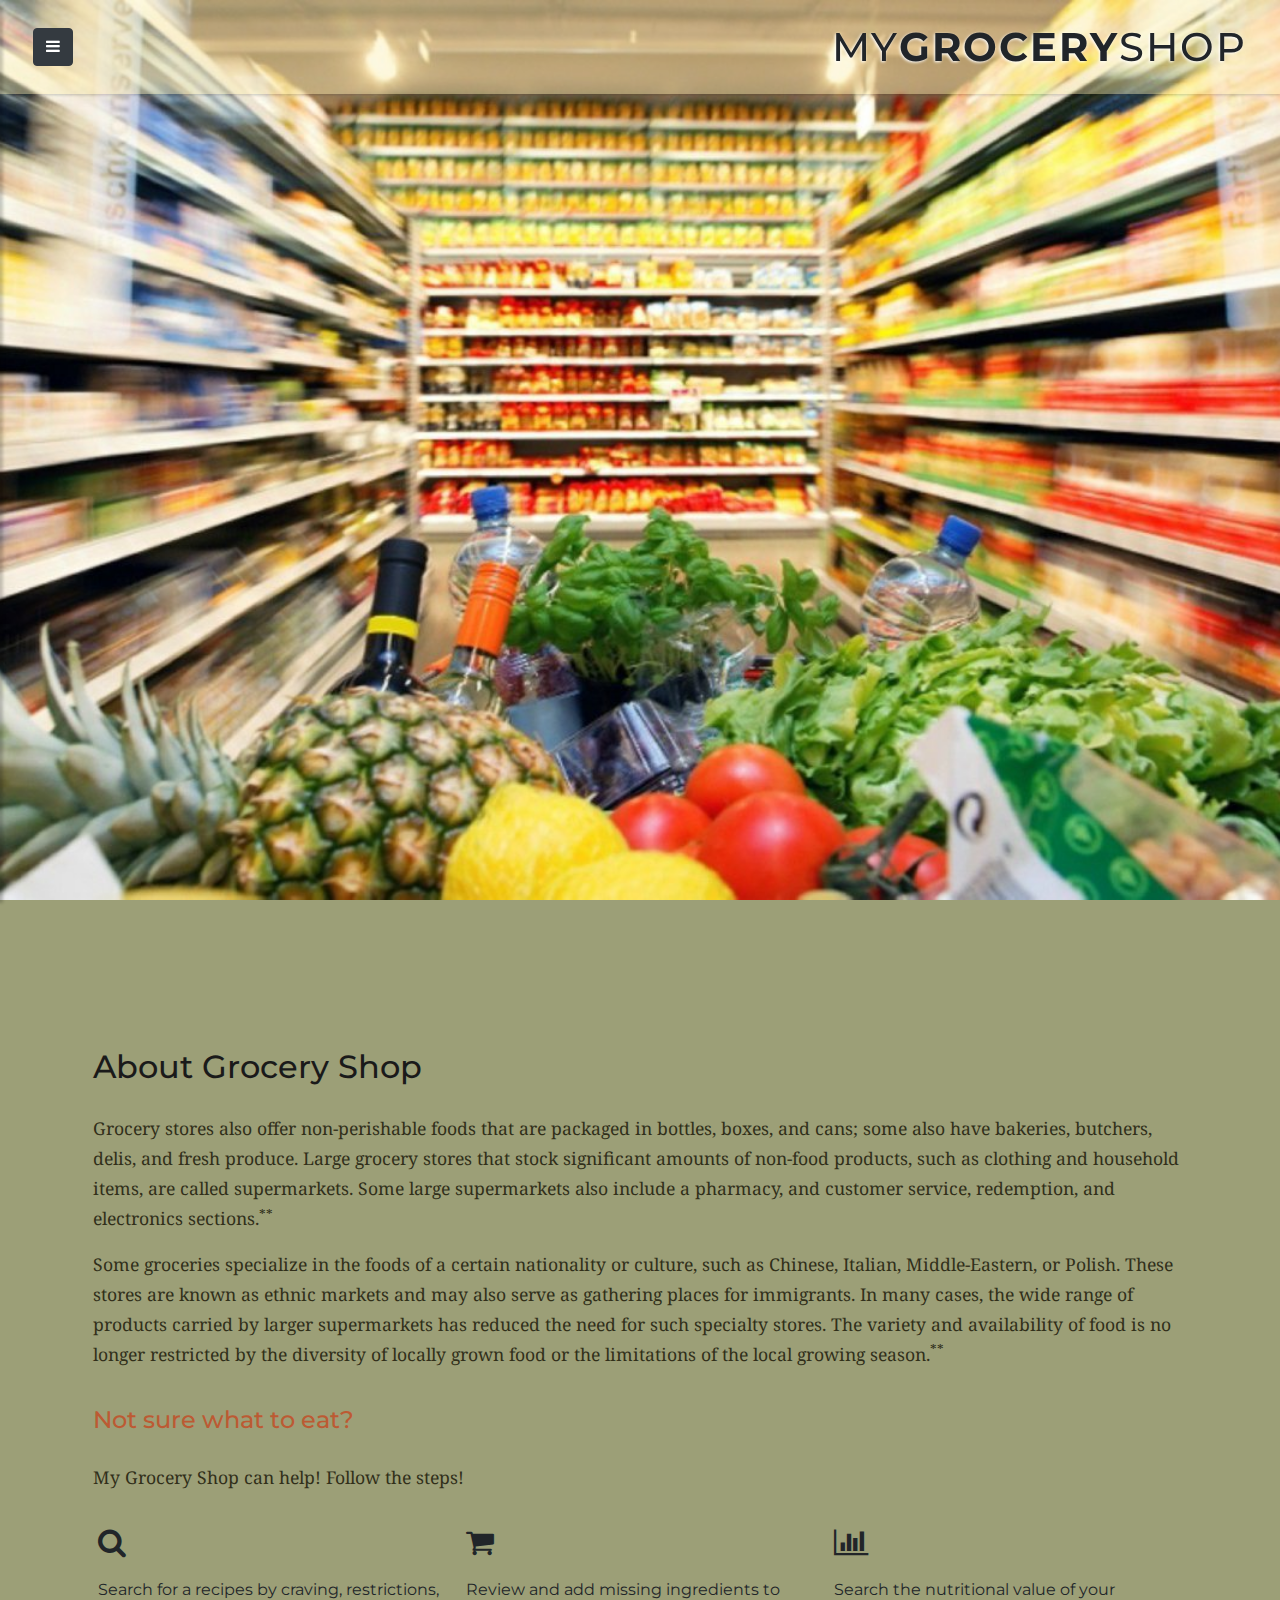
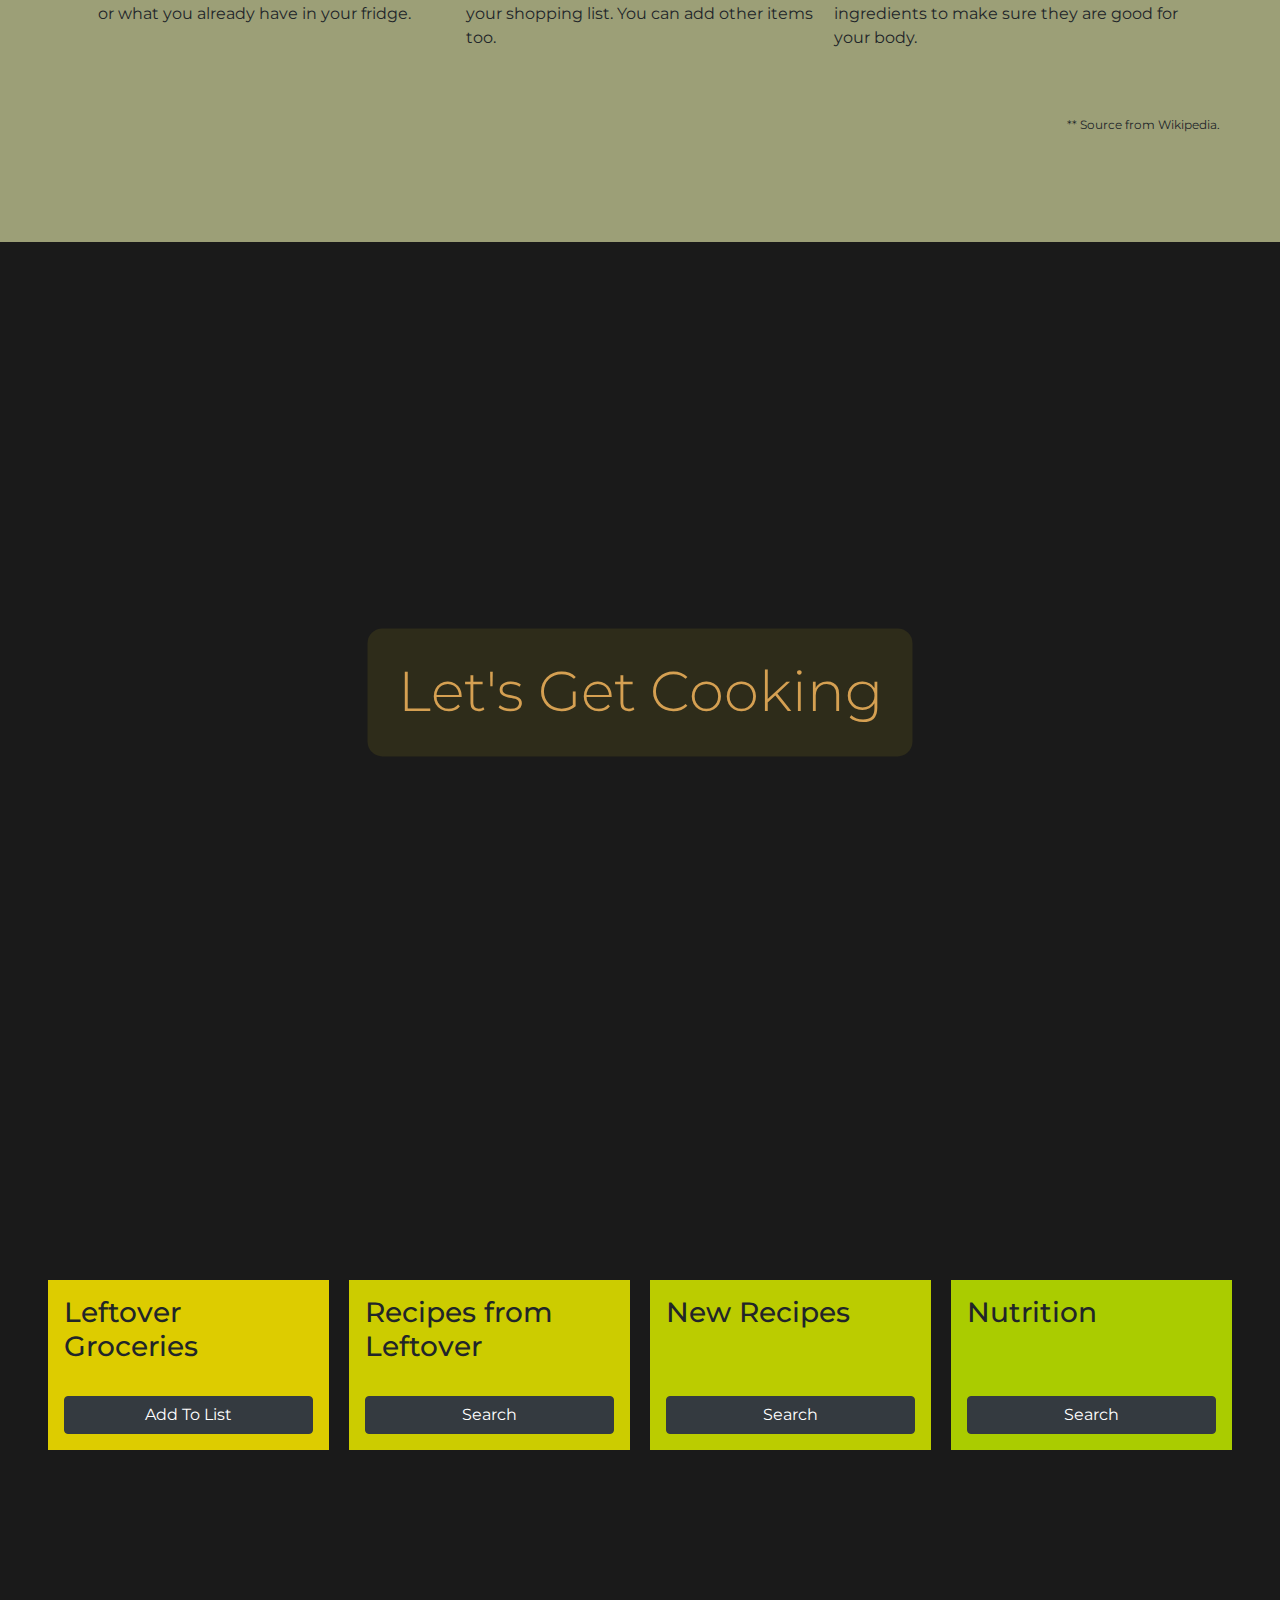
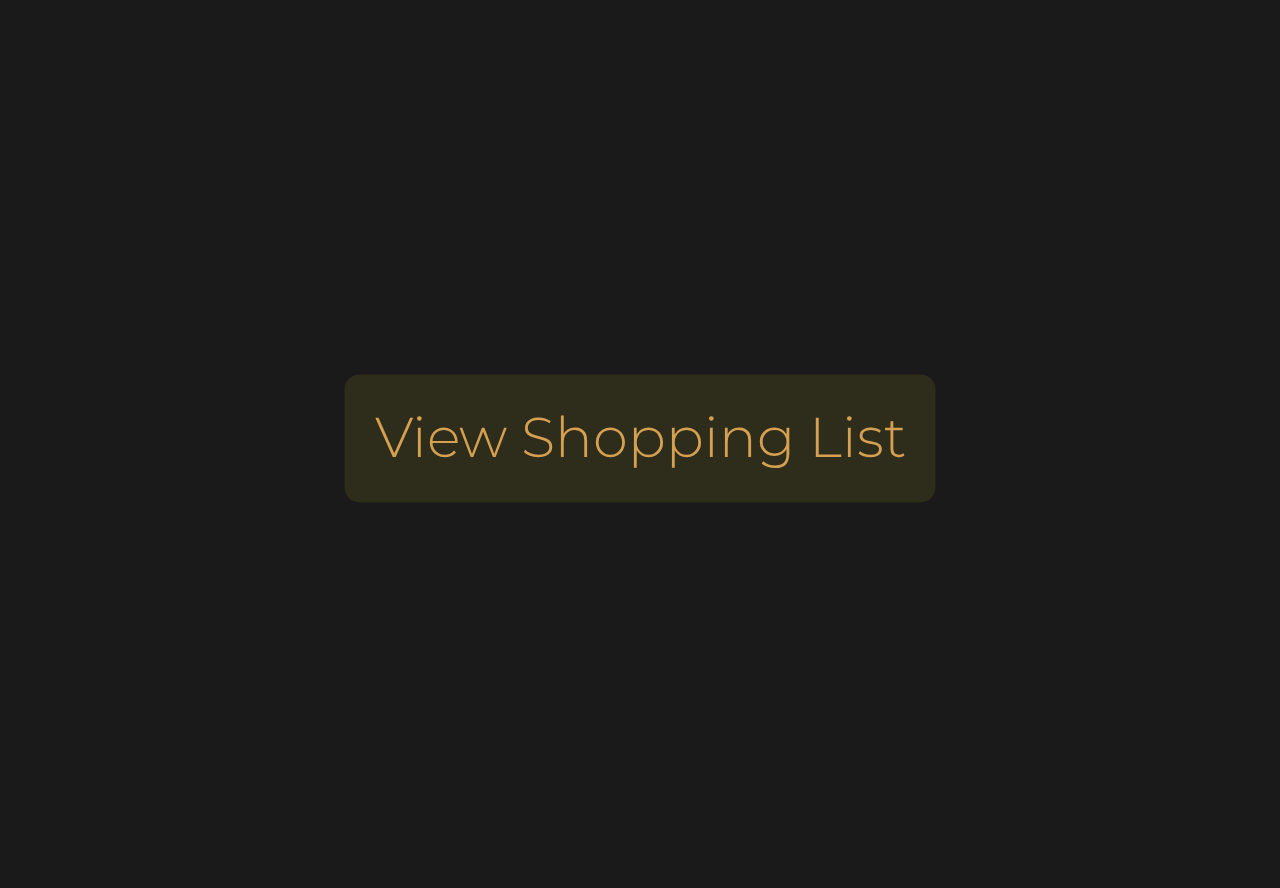
==== commit 8e0d1a79: "recepie layout updated" ====
--- a/new/index.html
+++ b/new/index.html
@@ -87,7 +87,7 @@
                         <div class="aboutIcon">
                             <i class="fa fa-shopping-cart" area-hidden="true"></i>
                         </div>
-                        <div>Review and add missing ingredients to your shopping list.</div>
+                        <div>Review and add missing ingredients to your shopping list. You can add other items too.</div>
                         <div class="aboutIcon">
                             <i class="fa fa-bar-chart" area-hidden="true"></i>
                         </div>
@@ -106,7 +106,7 @@
 
         <!-- 4 columns with add, view, search and find -->
         <div class="container-fluid jarallax-04" id="recipeSearch">
-            <div class="r1 row"></div>
+            <div class="rowReceip row p-5"></div>
         </div>
 
         <!-- view shopping list with parallax  -->
--- a/new/assets/css/style.css
+++ b/new/assets/css/style.css
@@ -57,8 +57,8 @@
 .jarallax-04 {
     background-image: url('../images/thanksgiving-celebration-traditional-dinner-table-PZUQLYF.jpg');
     /* height: 400px; */
-    padding-top: 50vh;
-    padding-bottom: 50vh;
+    padding-top: 10vh;
+    padding-bottom: 10vh;
     background-attachment: fixed;
     background-position: center;
     background-repeat: no-repeat;
@@ -387,4 +387,22 @@
 
 #howItWorks i {
     font-size: 30px;
+}
+
+/* ---------------------------------------------------
+    RECEPIE
+----------------------------------------------------- */
+
+.rowReceip {
+    display:grid;
+    grid-gap: 20px;
+    grid-auto-flow: column;
+    align-self: end;
+}
+
+.y1 {
+    display: grid;
+    grid-template-columns: auto;
+    grid-template-rows: 100px auto;
+    align-self: end;
 }--- a/new/assets/css/responsive.css
+++ b/new/assets/css/responsive.css
@@ -13,11 +13,50 @@
 * --------------------------------------------
 */
 
-@media all and (min-width: 1024px) and (max-width: 1280px) { }
+@media all and (min-width: 1280px) {
+    .rowReceip {
+        grid-template-columns: repeat(4, 1fr);
+        grid-template-rows: 1fr;
+    }
+    
+}
 
- @media all and (min-width: 768px) and (max-width: 1024px) { }
- 
- @media all and (min-width: 480px) and (max-width: 768px) { 
+@media all and (min-width: 1024px) and (max-width: 1280px) { 
+    .rowReceip {
+        grid-template-columns: repeat(4, 1fr);
+        grid-template-rows: 1fr;
+    }
+    
+}
+
+@media all and (max-width: 1024px) {
+    .rowReceip {
+        grid-template-columns: repeat(2, 1fr);
+        grid-template-rows: repeat(2, 1fr);
+    }
+}
+
+@media all and (min-width: 768px) and (max-width: 1024px) {
+    
+}
+
+@media all and (max-width: 768px) {
+    .rowReceip {
+        grid-template-columns: 1fr;
+        grid-template-rows: repeat(4, 1fr);
+    }
+    #howItWorks {
+        padding: 20px;
+        display: grid;
+        grid-template-columns: 50px 1fr;
+        column-gap: 20px;
+        grid-template-rows: repeat(3, 1fr);
+        grid-auto-flow: row;
+        row-gap: 20px;
+    }
+}
+
+@media all and (min-width: 480px) and (max-width: 768px) { 
     #sidebar {
         left: -300px;
     }
@@ -29,52 +68,54 @@
     #sidebarCollapse span {
         display: none;
     }
+    
+}
 
+@media all and (max-width: 480px) {
     #howItWorks {
         padding: 20px;
         display: grid;
-        grid-template-columns: 50px 1fr;
+        grid-template-columns: auto;
         column-gap: 20px;
-        grid-template-rows: repeat(3, 1fr);
+        grid-template-rows: repeat(6, 40px 1fr);
         grid-auto-flow: row;
+        align-items: end;
         row-gap: 20px;
     }
  }
- 
- @media all and (max-width: 480px) { }
- 
- 
- /* Portrait */
- @media screen and (orientation:portrait) { /* Portrait styles here */ }
- /* Landscape */
- @media screen and (orientation:landscape) { /* Landscape styles here */ }
- 
- 
- /* CSS for iPhone, iPad, and Retina Displays */
- 
- /* Non-Retina */
- @media screen and (-webkit-max-device-pixel-ratio: 1) {
- }
- 
- /* Retina */
- @media only screen and (-webkit-min-device-pixel-ratio: 1.5),
- only screen and (-o-min-device-pixel-ratio: 3/2),
- only screen and (min--moz-device-pixel-ratio: 1.5),
- only screen and (min-device-pixel-ratio: 1.5) {
- }
- 
- /* iPhone Portrait */
- @media screen and (max-device-width: 480px) and (orientation:portrait) {
- } 
- 
- /* iPhone Landscape */
- @media screen and (max-device-width: 480px) and (orientation:landscape) {
- }
- 
- /* iPad Portrait */
- @media screen and (min-device-width: 481px) and (orientation:portrait) {
- }
- 
- /* iPad Landscape */
- @media screen and (min-device-width: 481px) and (orientation:landscape) {
- }+
+
+/* Portrait */
+@media screen and (orientation:portrait) { /* Portrait styles here */ }
+/* Landscape */
+@media screen and (orientation:landscape) { /* Landscape styles here */ }
+
+
+/* CSS for iPhone, iPad, and Retina Displays */
+
+/* Non-Retina */
+@media screen and (-webkit-max-device-pixel-ratio: 1) {
+}
+
+/* Retina */
+@media only screen and (-webkit-min-device-pixel-ratio: 1.5),
+only screen and (-o-min-device-pixel-ratio: 3/2),
+only screen and (min--moz-device-pixel-ratio: 1.5),
+only screen and (min-device-pixel-ratio: 1.5) {
+}
+
+/* iPhone Portrait */
+@media screen and (max-device-width: 480px) and (orientation:portrait) {
+} 
+
+/* iPhone Landscape */
+@media screen and (max-device-width: 480px) and (orientation:landscape) {
+}
+
+/* iPad Portrait */
+@media screen and (min-device-width: 481px) and (orientation:portrait) {
+}
+
+/* iPad Landscape */
+@media screen and (min-device-width: 481px) and (orientation:landscape) {
+}